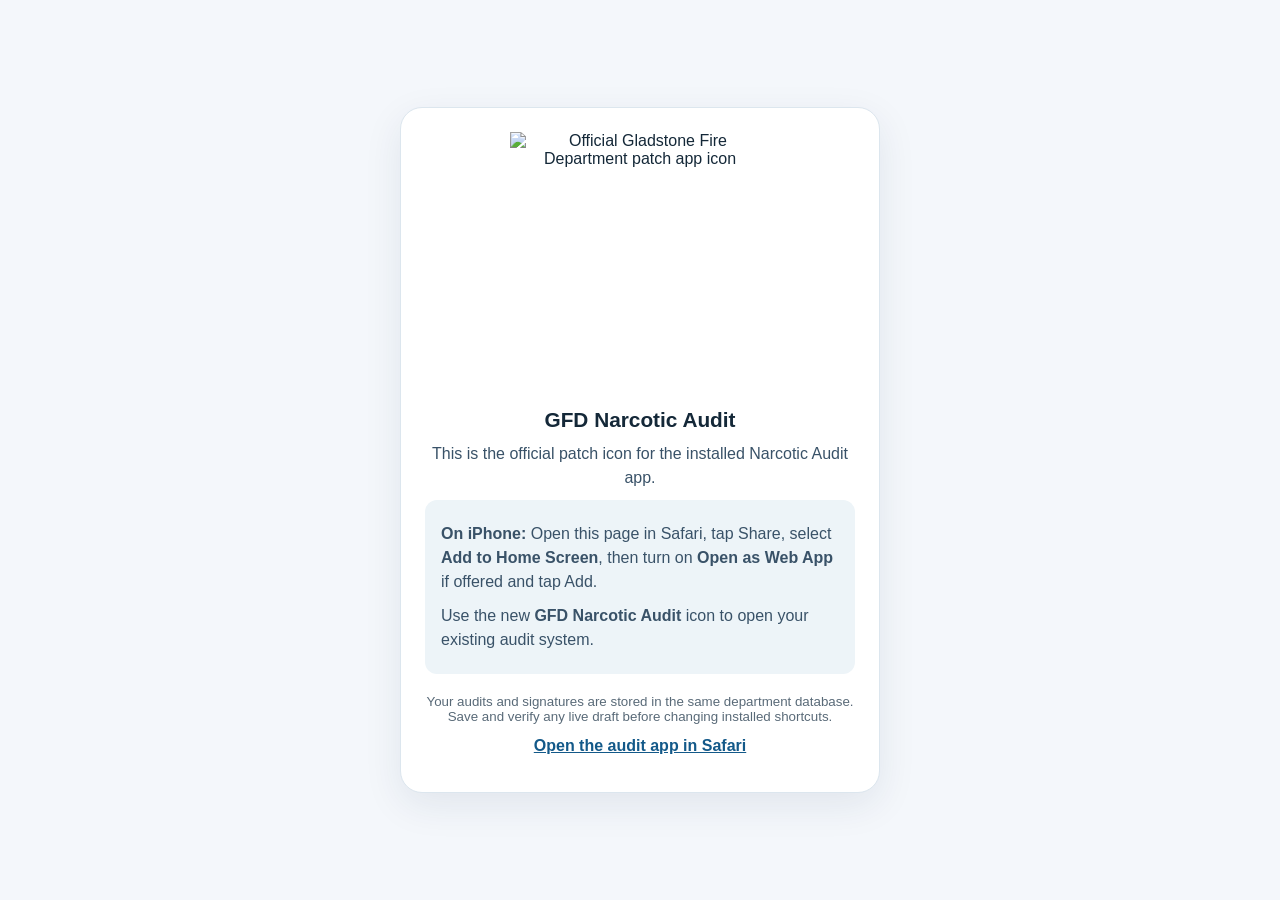
==== install-gfd-v227.html @ 6e79148a "Add fresh iPhone installation page for Gladstone patch icon" ====
<!doctype html>
<html lang="en">
<head>
  <meta charset="utf-8">
  <meta name="viewport" content="width=device-width,initial-scale=1,viewport-fit=cover">
  <meta name="theme-color" content="#123a5a">
  <meta name="apple-mobile-web-app-capable" content="yes">
  <meta name="mobile-web-app-capable" content="yes">
  <meta name="apple-mobile-web-app-status-bar-style" content="default">
  <meta name="apple-mobile-web-app-title" content="GFD Narcotic Audit">
  <meta name="application-name" content="GFD Narcotic Audit">
  <title>Install GFD Narcotic Audit</title>
  <link rel="manifest" href="./install-gfd-v227.webmanifest">
  <link rel="apple-touch-icon" sizes="180x180" href="https://twessel20.github.io/narcotic-inventory-audit/apple-touch-icon-v226.png">
  <link rel="apple-touch-icon-precomposed" href="https://twessel20.github.io/narcotic-inventory-audit/apple-touch-icon-v226.png">
  <link rel="icon" type="image/png" href="./icons/icon-192.png">
  <style>
    :root{color-scheme:light;font-family:-apple-system,BlinkMacSystemFont,"Segoe UI",sans-serif;background:#f4f7fb;color:#142838}
    *{box-sizing:border-box}
    body{margin:0;min-height:100dvh;display:grid;place-items:center;padding:18px}
    main{width:min(480px,100%);background:white;border:1px solid #dce6ee;border-radius:22px;box-shadow:0 12px 38px #17324e16;text-align:center;padding:24px}
    .logo{width:min(65vw,260px);height:min(65vw,260px);object-fit:contain;display:block;margin:0 auto 16px}
    h1{font-size:1.3rem;margin:10px 0 8px}
    p{line-height:1.5;color:#395268;margin:10px 0}
    .steps{text-align:left;background:#edf4f8;padding:12px 16px;border-radius:12px}
    a{color:#135989;font-weight:700}
    small{display:block;margin-top:20px;color:#596a78}
  </style>
</head>
<body>
  <main>
    <img class="logo" src="./apple-touch-icon-v226.png" alt="Official Gladstone Fire Department patch app icon" width="260" height="260">
    <h1>GFD Narcotic Audit</h1>
    <p>This is the official patch icon for the installed Narcotic Audit app.</p>
    <div class="steps">
      <p><strong>On iPhone:</strong> Open this page in Safari, tap Share, select <strong>Add to Home Screen</strong>, then turn on <strong>Open as Web App</strong> if offered and tap Add.</p>
      <p>Use the new <strong>GFD Narcotic Audit</strong> icon to open your existing audit system.</p>
    </div>
    <small>Your audits and signatures are stored in the same department database. Save and verify any live draft before changing installed shortcuts.</small>
    <p><a href="./">Open the audit app in Safari</a></p>
  </main>
  <script>
    // Keep the installation page in Safari so Add to Home Screen sees its new icon.
    // When launched from the installed home-screen icon, enter the actual app.
    if(window.navigator.standalone===true || window.matchMedia('(display-mode: standalone)').matches){
      window.location.replace('./');
    }
  </script>
</body>
</html>
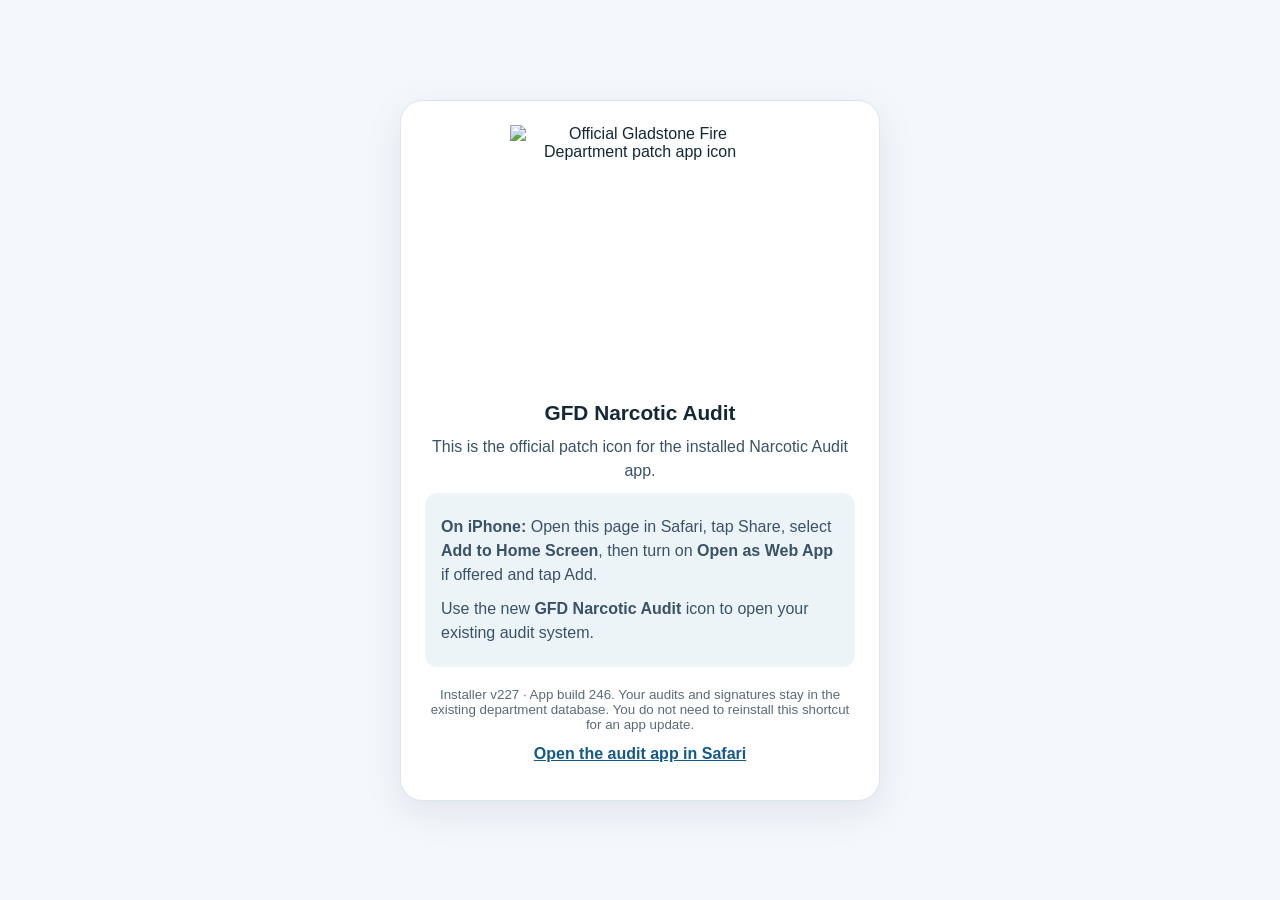
==== commit bf2adfc1: "Version the installed GFD v227 launcher navigation without altering its app identity" ====
--- a/install-gfd-v227.html
+++ b/install-gfd-v227.html
@@ -36,14 +36,16 @@
       <p><strong>On iPhone:</strong> Open this page in Safari, tap Share, select <strong>Add to Home Screen</strong>, then turn on <strong>Open as Web App</strong> if offered and tap Add.</p>
       <p>Use the new <strong>GFD Narcotic Audit</strong> icon to open your existing audit system.</p>
     </div>
-    <small>Your audits and signatures are stored in the same department database. Save and verify any live draft before changing installed shortcuts.</small>
+    <small>Installer v227 · App build 246. Your audits and signatures stay in the existing department database. You do not need to reinstall this shortcut for an app update.</small>
     <p><a href="./">Open the audit app in Safari</a></p>
   </main>
   <script>
     // Keep the installation page in Safari so Add to Home Screen sees its new icon.
     // When launched from the installed home-screen icon, enter the actual app.
     if(window.navigator.standalone===true || window.matchMedia('(display-mode: standalone)').matches){
-      window.location.replace('./');
+      // Bust stale home-screen navigation cache; the v227 app identity and
+      // persistent database remain unchanged.
+      window.location.replace('./?gfd_build=246');
     }
   </script>
 </body>
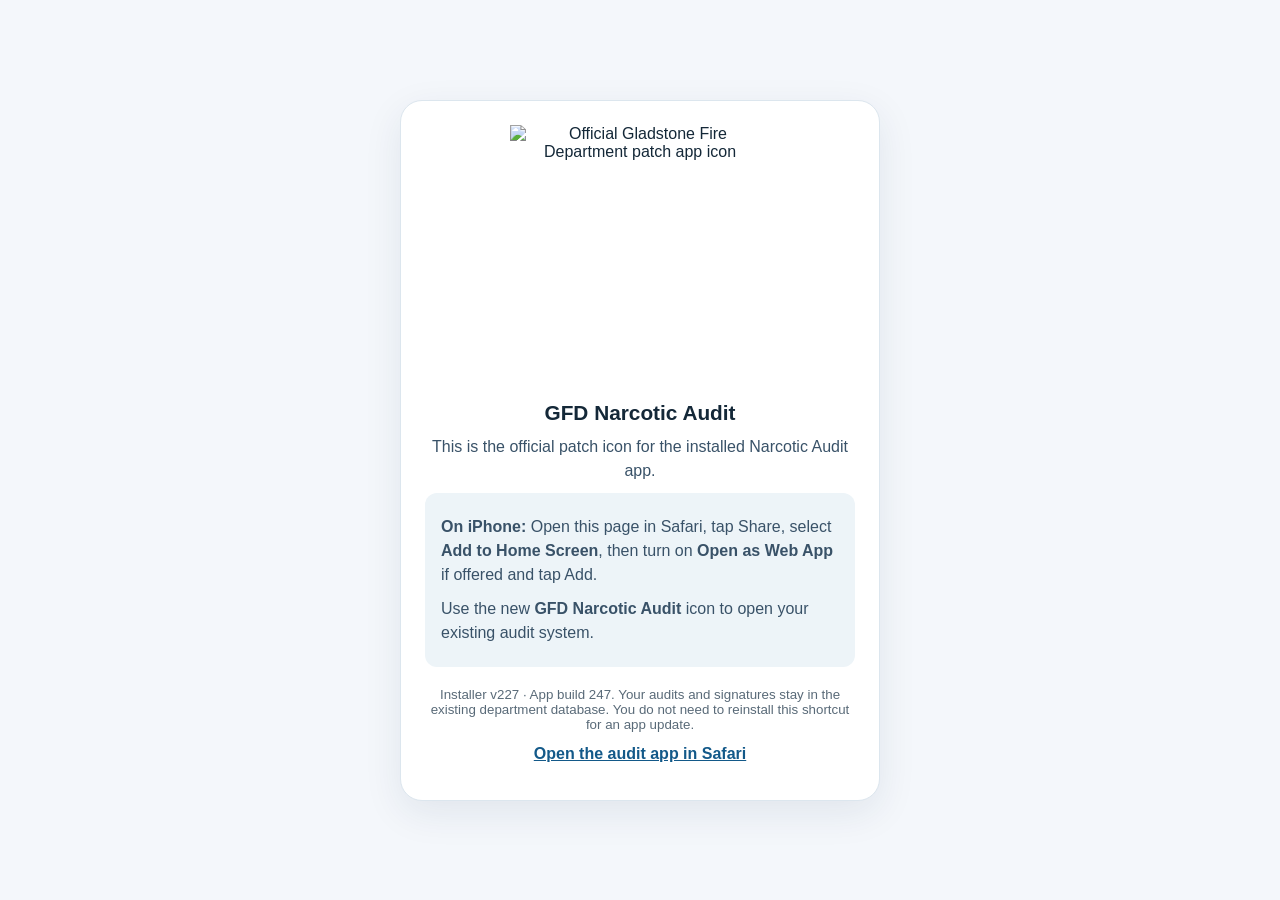
==== commit 292cc04a: "Publish GFD v227 installed app build 247 with August PDF template across all report types" ====
--- a/install-gfd-v227.html
+++ b/install-gfd-v227.html
@@ -36,7 +36,7 @@
       <p><strong>On iPhone:</strong> Open this page in Safari, tap Share, select <strong>Add to Home Screen</strong>, then turn on <strong>Open as Web App</strong> if offered and tap Add.</p>
       <p>Use the new <strong>GFD Narcotic Audit</strong> icon to open your existing audit system.</p>
     </div>
-    <small>Installer v227 · App build 246. Your audits and signatures stay in the existing department database. You do not need to reinstall this shortcut for an app update.</small>
+    <small>Installer v227 · App build 247. Your audits and signatures stay in the existing department database. You do not need to reinstall this shortcut for an app update.</small>
     <p><a href="./">Open the audit app in Safari</a></p>
   </main>
   <script>
@@ -45,7 +45,7 @@
     if(window.navigator.standalone===true || window.matchMedia('(display-mode: standalone)').matches){
       // Bust stale home-screen navigation cache; the v227 app identity and
       // persistent database remain unchanged.
-      window.location.replace('./?gfd_build=246');
+      window.location.replace('./?gfd_build=247');
     }
   </script>
 </body>
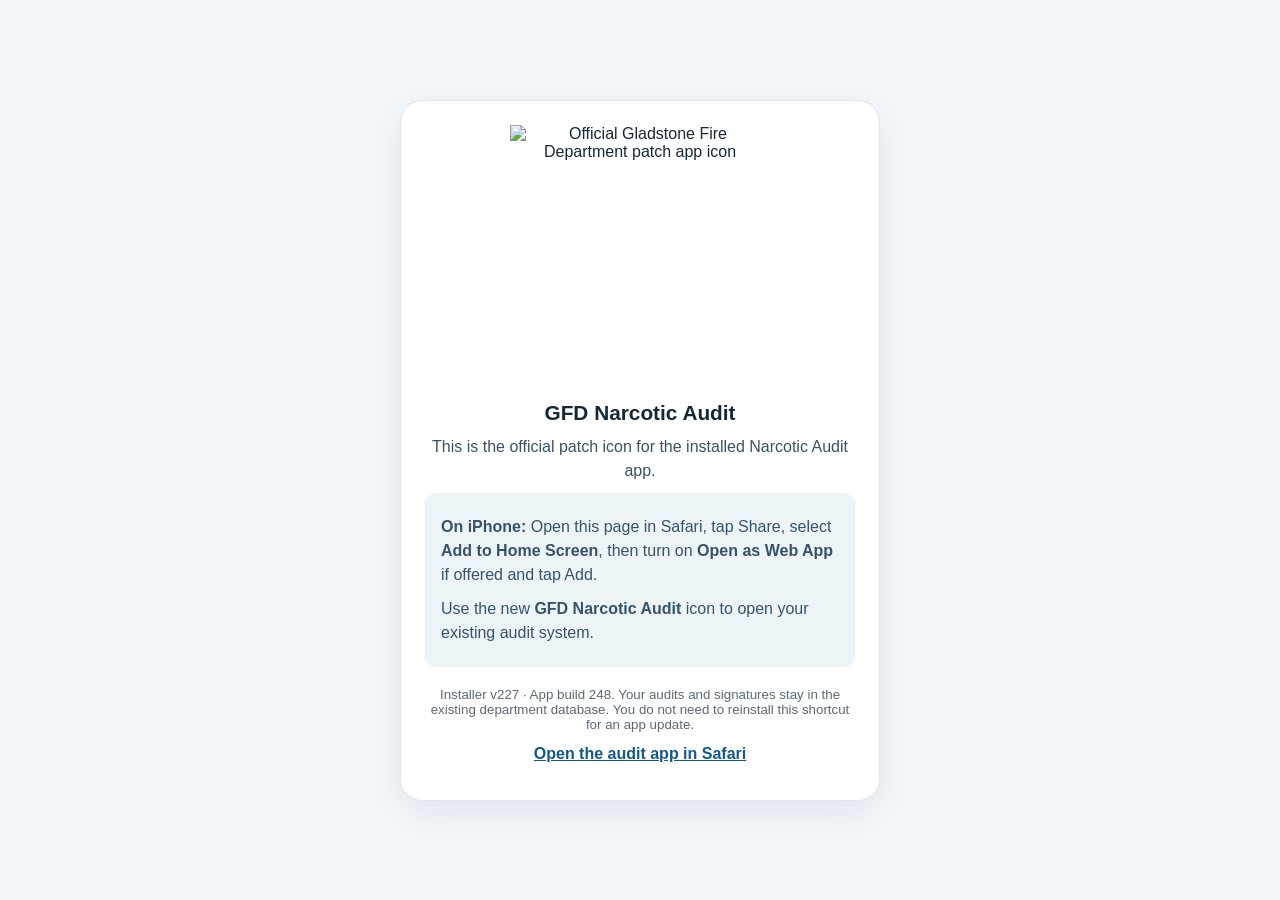
==== commit 418fc6eb: "Release GFD v227 app build 248: August report, all inventory and signatures, filtered ESO appendix" ====
--- a/install-gfd-v227.html
+++ b/install-gfd-v227.html
@@ -36,7 +36,7 @@
       <p><strong>On iPhone:</strong> Open this page in Safari, tap Share, select <strong>Add to Home Screen</strong>, then turn on <strong>Open as Web App</strong> if offered and tap Add.</p>
       <p>Use the new <strong>GFD Narcotic Audit</strong> icon to open your existing audit system.</p>
     </div>
-    <small>Installer v227 · App build 247. Your audits and signatures stay in the existing department database. You do not need to reinstall this shortcut for an app update.</small>
+    <small>Installer v227 · App build 248. Your audits and signatures stay in the existing department database. You do not need to reinstall this shortcut for an app update.</small>
     <p><a href="./">Open the audit app in Safari</a></p>
   </main>
   <script>
@@ -45,7 +45,7 @@
     if(window.navigator.standalone===true || window.matchMedia('(display-mode: standalone)').matches){
       // Bust stale home-screen navigation cache; the v227 app identity and
       // persistent database remain unchanged.
-      window.location.replace('./?gfd_build=247');
+      window.location.replace('./?gfd_build=248');
     }
   </script>
 </body>
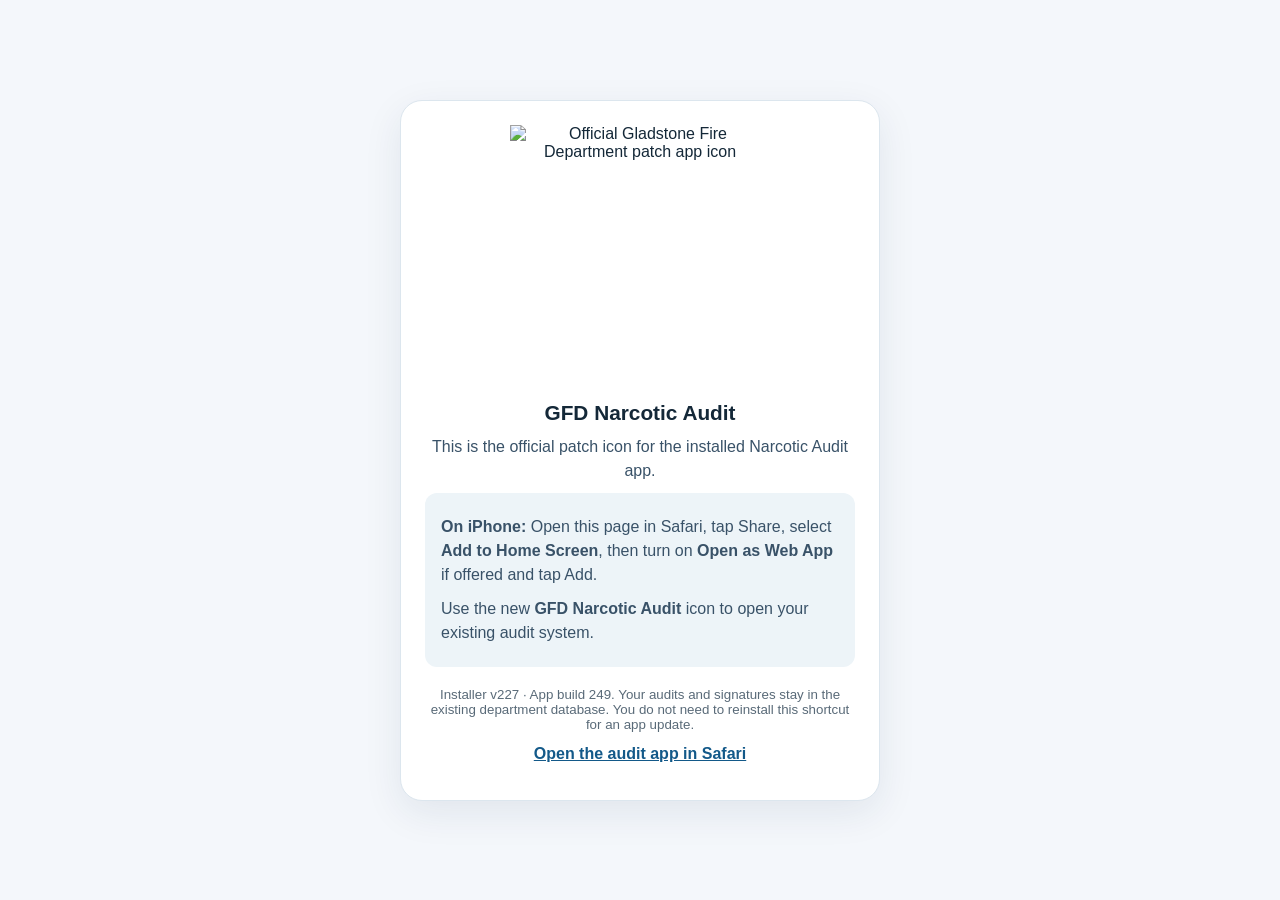
==== commit 185f6894: "Build 249: monthly reports now open full August-style signed audit; show saved signature preflight" ====
--- a/install-gfd-v227.html
+++ b/install-gfd-v227.html
@@ -36,7 +36,7 @@
       <p><strong>On iPhone:</strong> Open this page in Safari, tap Share, select <strong>Add to Home Screen</strong>, then turn on <strong>Open as Web App</strong> if offered and tap Add.</p>
       <p>Use the new <strong>GFD Narcotic Audit</strong> icon to open your existing audit system.</p>
     </div>
-    <small>Installer v227 · App build 248. Your audits and signatures stay in the existing department database. You do not need to reinstall this shortcut for an app update.</small>
+    <small>Installer v227 · App build 249. Your audits and signatures stay in the existing department database. You do not need to reinstall this shortcut for an app update.</small>
     <p><a href="./">Open the audit app in Safari</a></p>
   </main>
   <script>
@@ -45,7 +45,7 @@
     if(window.navigator.standalone===true || window.matchMedia('(display-mode: standalone)').matches){
       // Bust stale home-screen navigation cache; the v227 app identity and
       // persistent database remain unchanged.
-      window.location.replace('./?gfd_build=248');
+      window.location.replace('./?gfd_build=249');
     }
   </script>
 </body>
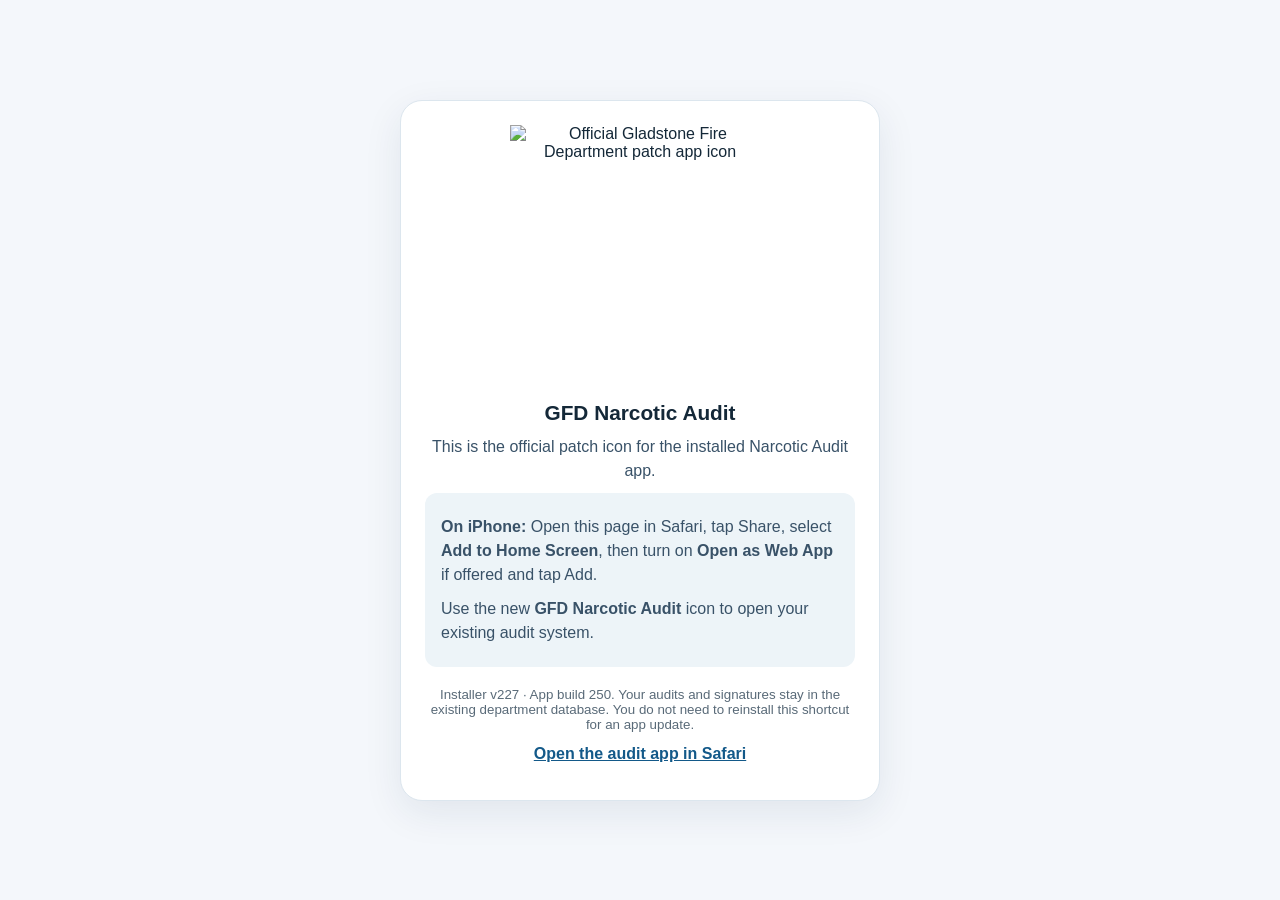
==== commit 23c35145: "Release GFD audit build 250 with note-derived signed audit summary" ====
--- a/install-gfd-v227.html
+++ b/install-gfd-v227.html
@@ -36,7 +36,7 @@
       <p><strong>On iPhone:</strong> Open this page in Safari, tap Share, select <strong>Add to Home Screen</strong>, then turn on <strong>Open as Web App</strong> if offered and tap Add.</p>
       <p>Use the new <strong>GFD Narcotic Audit</strong> icon to open your existing audit system.</p>
     </div>
-    <small>Installer v227 · App build 249. Your audits and signatures stay in the existing department database. You do not need to reinstall this shortcut for an app update.</small>
+    <small>Installer v227 · App build 250. Your audits and signatures stay in the existing department database. You do not need to reinstall this shortcut for an app update.</small>
     <p><a href="./">Open the audit app in Safari</a></p>
   </main>
   <script>
@@ -45,7 +45,7 @@
     if(window.navigator.standalone===true || window.matchMedia('(display-mode: standalone)').matches){
       // Bust stale home-screen navigation cache; the v227 app identity and
       // persistent database remain unchanged.
-      window.location.replace('./?gfd_build=249');
+      window.location.replace('./?gfd_build=250');
     }
   </script>
 </body>
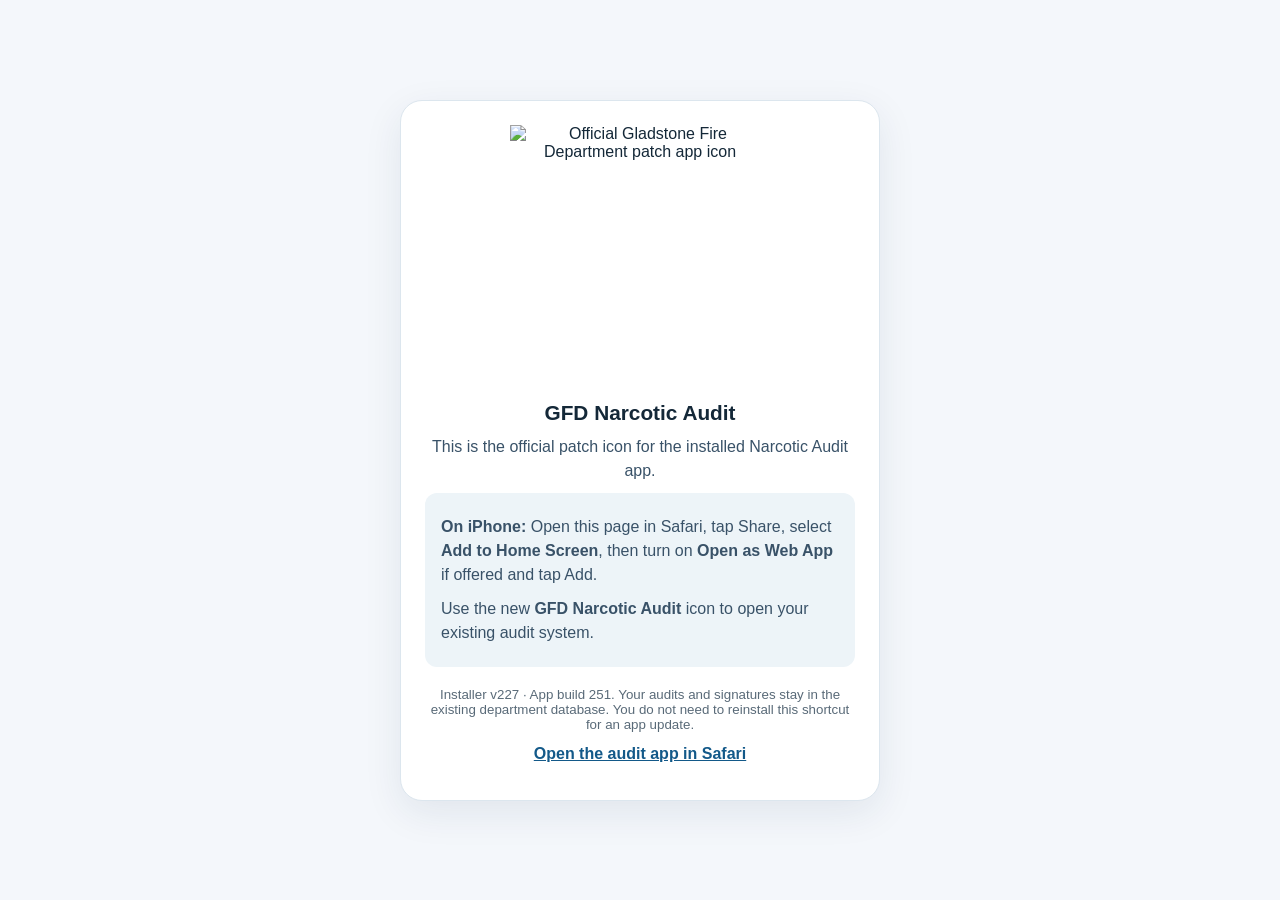
==== commit 624a8bd0: "GFD Narcotic Audit build 251: print-ready vector PDFs and 300-DPI embedded artwork" ====
--- a/install-gfd-v227.html
+++ b/install-gfd-v227.html
@@ -36,7 +36,7 @@
       <p><strong>On iPhone:</strong> Open this page in Safari, tap Share, select <strong>Add to Home Screen</strong>, then turn on <strong>Open as Web App</strong> if offered and tap Add.</p>
       <p>Use the new <strong>GFD Narcotic Audit</strong> icon to open your existing audit system.</p>
     </div>
-    <small>Installer v227 · App build 250. Your audits and signatures stay in the existing department database. You do not need to reinstall this shortcut for an app update.</small>
+    <small>Installer v227 · App build 251. Your audits and signatures stay in the existing department database. You do not need to reinstall this shortcut for an app update.</small>
     <p><a href="./">Open the audit app in Safari</a></p>
   </main>
   <script>
@@ -45,7 +45,7 @@
     if(window.navigator.standalone===true || window.matchMedia('(display-mode: standalone)').matches){
       // Bust stale home-screen navigation cache; the v227 app identity and
       // persistent database remain unchanged.
-      window.location.replace('./?gfd_build=250');
+      window.location.replace('./?gfd_build=251');
     }
   </script>
 </body>
